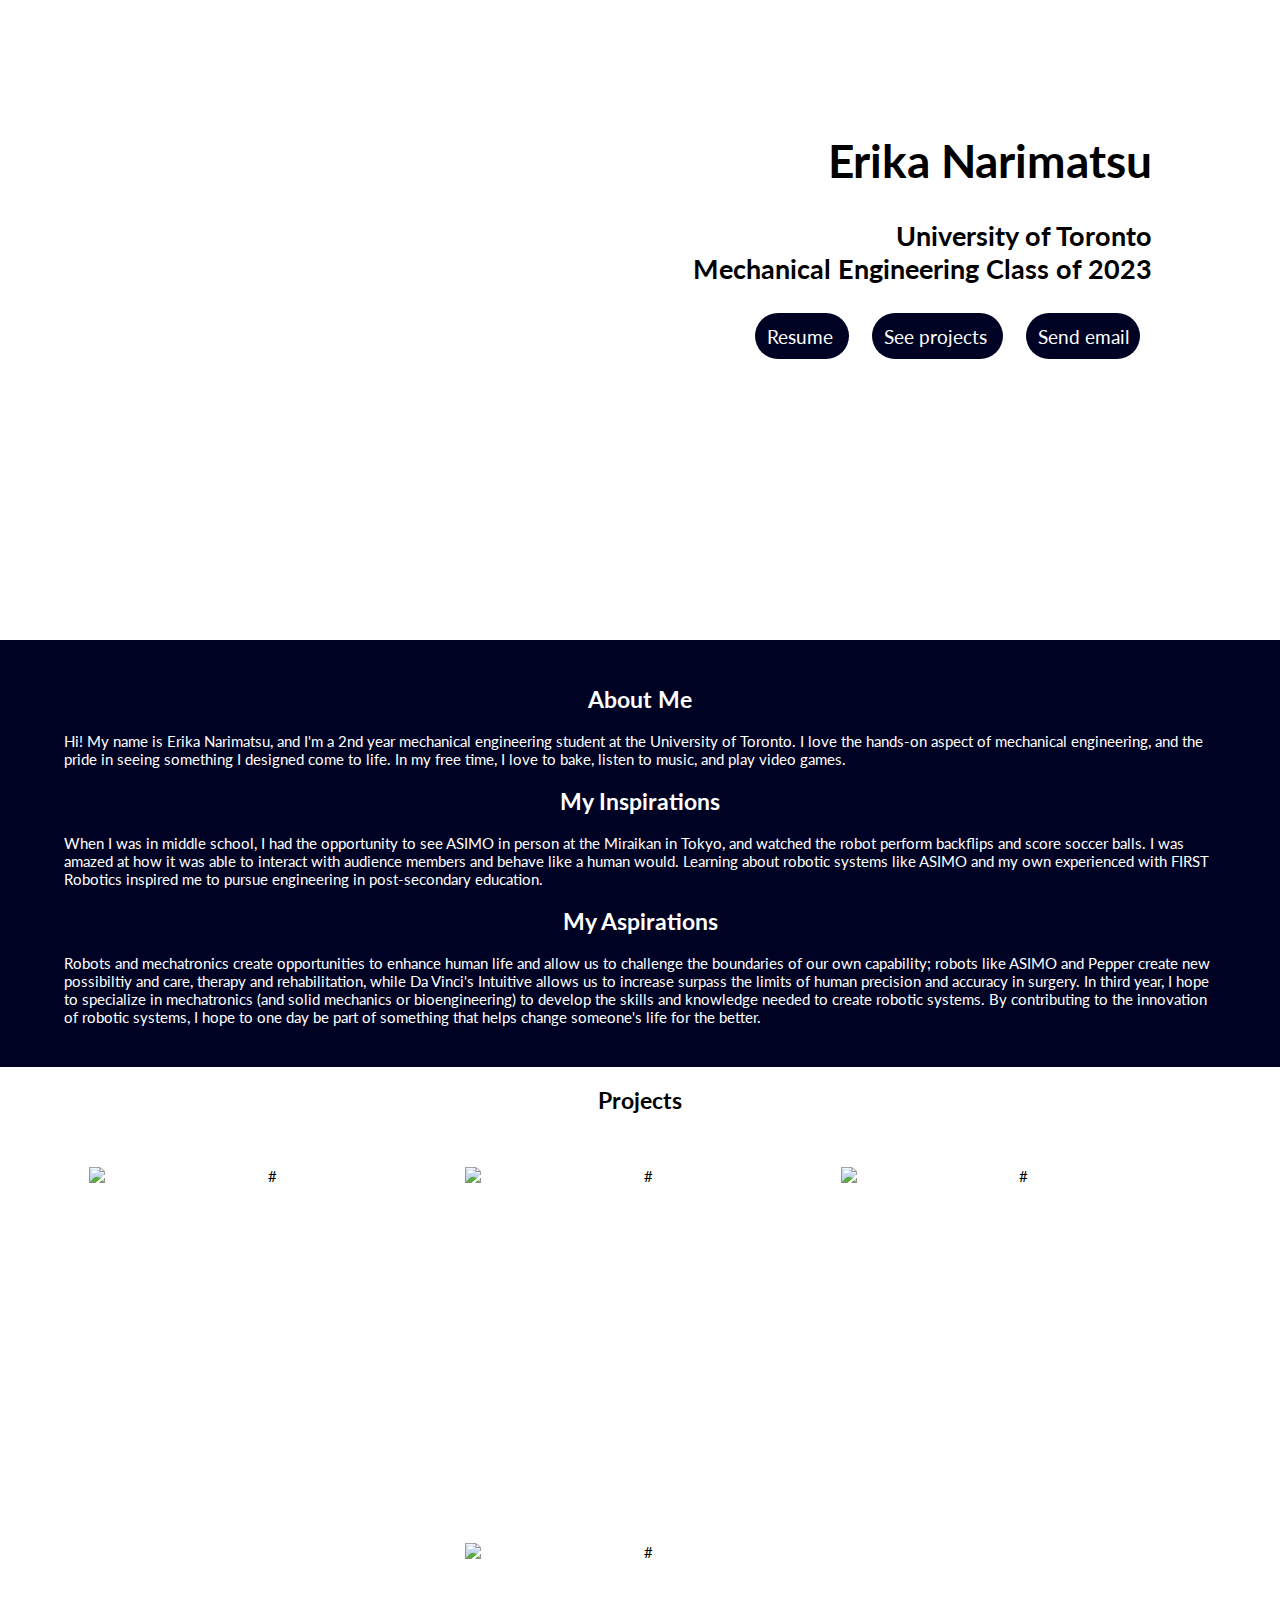
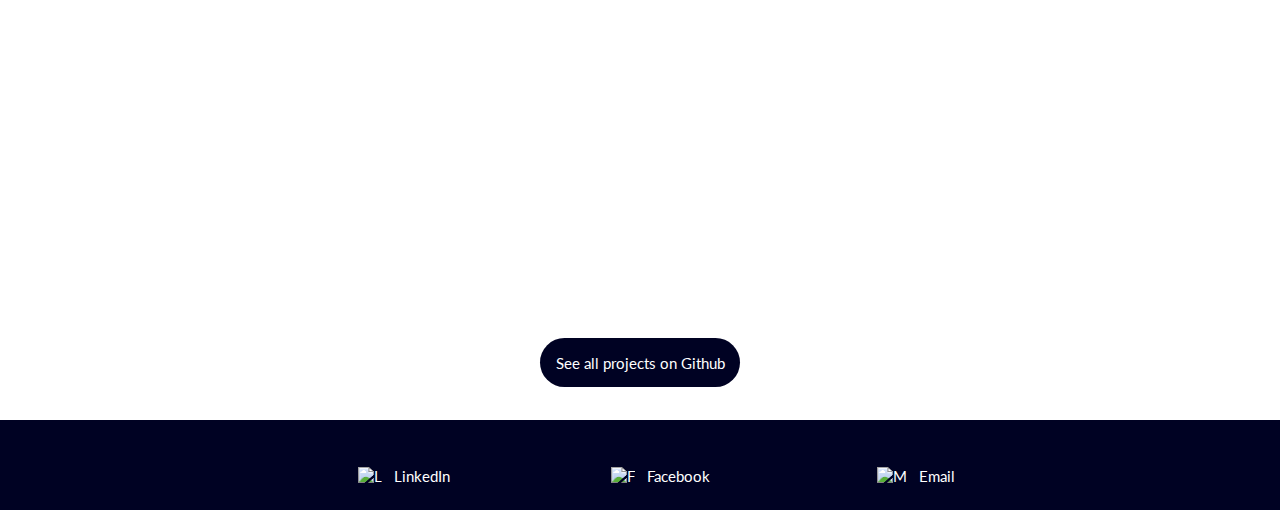
==== Website/index.html @ 5447cc7b "Update index.html" ====
<!DOCTYPE html>
<html>

	<head>
		<title>Erika Narimatsu</title>
	
		<link rel="stylesheet" type="text/css" href="243portfoliostyle.css"/>
		<link rel="stylesheet" type="text/css" href="projectstyle.css">
		<!--Link lato font-->
		<link href='https://fonts.googleapis.com/css?family=Lato' rel='stylesheet'/>
		<script src="lottie.js"></script>

	</head>

	<body>
		<div class="wrapper">
			<div class="intro">
				<h1>Erika Narimatsu<h1> 
				<h3>University of Toronto <br> Mechanical Engineering Class of 2023</h3>
			</div>
			<div class="buttons">
				<a href= "https://github.com/erika-n17/Portfolio/blob/main/ErikaNarimatsuResume.pdf" target="_blank" class = "button"> Resume </a>
				<a href= "https://github.com/erika-n17/Portfolio" target="_blank" class = "button"> See projects </a>
				<a href= "mailto: erika.narimatsu@mail.utoronto.ca" target="_blank" class = "button"> Send email </a>
			</div>
		</div>

		<div class="about">
			<h2>About Me</h2>
			<p>Hi! My name is Erika Narimatsu, and I'm a 2nd year mechanical engineering student at the University of Toronto. I love the hands-on aspect of mechanical engineering, and the pride in seeing something I designed come to life. In my free time, I love to bake, listen to music, and play video games.</p>
			<h2> My Inspirations </h2>
			<p> When I was in middle school, I had the opportunity to see ASIMO in person at the Miraikan in Tokyo, and watched the robot perform backflips and score soccer balls. I was amazed at how it was able to interact with audience members and behave like a human would. Learning about robotic systems like ASIMO and my own experienced with FIRST Robotics inspired me to pursue engineering in post-secondary education.  </p>
			<h2>My Aspirations</h2>
			<p> Robots and mechatronics create opportunities to enhance human life and allow us to challenge the boundaries of our own capability; robots like ASIMO and Pepper create new possibiltiy and care, therapy and rehabilitation, while Da Vinci's Intuitive allows us to increase surpass the limits of human precision and accuracy in surgery. In third year, I hope to specialize in mechatronics (and solid mechanics or bioengineering) to develop the skills and knowledge needed to create robotic systems. By contributing to the innovation of robotic systems, I hope to one day be part of something that helps change someone's life for the better.</p>
		</div>

	<!---
	This part deals with the projects. Links to project style .css
	--->
	<div class="projects">
		<h2>Projects</h2>
	  	<div class="wrapproj">
		    <a class="grid-item"> <!--target="_blank" rel="noopener"-->
		    	<img src="references/BatteryBay.png" alt="#" />
		    	<div class="overlay-bot">
		    		<h1>Battery Bay Design</h1>
		      		<h2>Robotics for Space Exploration</h2>
		        	<p>During first year, I created a battery and circuit panel mount for the Robotics for Space Exploration design team’s 2019-2020 Mars Rover. In this project, I learned how to effectively communicate with both the mechanical and electrical sub-teams to meet everyone's needs and design a system that was compact, robust, and simple.</p> 
		      </div>
		    </a>
		    <a class="grid-item"> <!--target="_blank" rel="noopener"-->
		      <img src="/references/Gearbox.png" alt="#" />
		      <div class="overlay-bot">
		      	<h1>Gearbox</h1>
		      	<h2>MIE243: Mechanical Engineering Design</h2>
		        <p>In MIE243, our 2nd year mechanical engineering design course, we designed, and then 3D printed, gearboxes in groups of 4 to apply the knowledge we had acquired in class; I was responsible for the design of the housings, as well as the assembly of the gearbox CAD. This gearbox has a 16:1 reduction, and has a colinear input and output. In this project, I learned how to apply the correct tolerances to a design, and optimize design for ease of manufacturing and assembly. </p>
		      </div>
		    </a>
		    <a class="grid-item"> <!--target="_blank" rel="noopener"-->
		      <img src="references/SponsorPanel.jpg" alt="#" />
		      <div class="overlay-bot">
		      	<h1>LED Sponsor Board</h1>
		      	<h2>FRC Team 6135: Arctos</h2>
		        <p>In grade 12, I designed a LED sponsor board for use in our robotics team’s displays at competitions. The LED light base was purchased, and the panel’s design was done on Illustrator; it includes all of our team’s high level sponsors, and utilizes the bear motif to be consistent with the branding expectations. The acrylic panel was laser etched and cut by a local sponsor.</p> 
		      </div>
		    </a>
		    <a class="grid-item"> <!--target="_blank" rel="noopener"-->
		      <img src="references/Website.png" alt="#" />
		      <div class="overlay-bot">
		      	<h1>Website</h1>
		      	<h2>Personal project</h2>
		        <p>The website displaying the portfolio is custom coded, using HTML and CSS. This allowed me to develop understanding and competency in graphic design, web design and programming.</p>
		      </div>
		    </a>
		</div>
		<a href= "https://github.com/erika-n17/Portfolio" target="_blank" class = "gitbutton"> See all projects on Github</a>
		</div>

		<footer>
			<ul>
				<li>
					<a href ="https://www.linkedin.com/in/erika-n-255967138/"> 
						<img src="/Users/Masa/Desktop/SECOND YEAR/243 portfolio site/references/linkedin_icon.jpg" target="_blank" alt= "L" width="20" height ="20">
						&nbsp LinkedIn
					</a> 
				</li>
				<li>
					<a href ="https://www.facebook.com/airwreckanarimatsoooooo">
						<img src="/Users/Masa/Desktop/SECOND YEAR/243 portfolio site/references/facebook_icon.png" target="_blank" alt="F" width="20" height ="20">
						&nbsp Facebook
					</a>
				</li>
				<li>
					<a href ="mailto: erika.narimatsu@mail.utoronto.ca"> 
						<img src="/Users/Masa/Desktop/SECOND YEAR/243 portfolio site/references/email_icon.jpg" target="_blank" alt="M" width="20" height ="20">
						&nbsp Email
					</a>
				</li>
			</ul>
	</footer>
	</body>
	
	
</html>
---- Website/243portfoliostyle.css ----
body{
  margin: 0;
  width:100%;
  font-family: "Lato", Times, sans-serif;
  display: flex;
  flex-direction:column;
  align-items: center;
}

.wrapper{
	background: url(references/background.png);
	background-repeat: no-repeat;
	background-size: 100% auto;
	vertical-align: baseline;
	width: 100%;
	position:relative;
	height:calc(75000vw/1500);
}

.intro{
	padding-top: 8%;
	padding-right: 10%;
	text-align: right;
	grid-template-columns: 2;
	font-size: calc(1.8vw);
}

.buttons {
	padding-top: 1%;
	padding-right: 10%;
	text-align: right;
	grid-template-columns: 2;
}

.button{
	padding: 1%;
	background-color: #000223;
	color:white;
	margin: 1%;
	text-decoration: none;
	font-size: calc(1.5vw);
	border-radius:25px;
}

.about{
	background-color: #000223;
	color: #FFFFFF;
	padding: 2% 5%;
	font-size:calc(1.2vw);
	position:relative;
}

.about h2{
	text-align: center;
}

.projects {
	text-align: center;
	font-size: 15px;
	padding-bottom: 20px;
	position:relative;
	display: flex;
	flex-direction:column;
	align-items: center;
	width: 100%;
	flex-grow:1;
}

.projects h2{
	padding:10px;
	margin:10px;
}

.gitbutton{
	padding: 1.2%;
	background-color: #000223;
	color:white;
	margin: 1%;
	text-decoration: none;
	font-size: 15px;
	border-radius:25px;
}

footer ul{
  width: 100%;
  height:40px;
  flex-shrink:1;
  display: flex;
  flex-direction:row;
  flex-wrap:nowrap;
  justify-content: center;
}

footer ul li{
  display: inline-block;
  list-style-type: none;
  padding: 10px 5% 4px 5%;
  height: 40px;
  width:calc(10vw);
}

footer ul li a{
  color: white;
  padding: 10px 1% 0px 1%;
  font-size: 15px;
  text-decoration: none;
}

footer{
	margin-top: auto;
	margin-bottom:auto;
	height:50px;
	width: 100%;
	background-color: #000223;
	color: #FFFFFF;
	text-align: center;
	padding: 20px;
	display: flex;
  	flex-direction:column;
  	align-items: center;
	
}
---- Website/projectstyle.css ----
.wrapproj {
  display: flex;
  height: 75%;
  width:100%;
  justify-content: center;
  align-items: center;
  margin: 20px 20px;
  flex-direction: row;
  flex-wrap: wrap;
}

.grid-item {
  overflow: hidden;
  position: relative;
  margin: 1% 1%;
  width:350px;
  height:350px;
}

.grid-item > a {
  position: relative;
  display: block;
  width: 100%;
  height: 100%;
} 

.grid-item img {
  width: 100%;
  display: block;
}
.grid-item h1{
  padding: 30px 0px 0px 0px;
  margin: 0;
  font-size: calc(1.5vw);
}

.grid-item h2 {
  padding: 10px 0px 0px 0px;
  margin: 0;
  font-size: calc(1.2vw);
}

.grid-item p {
  padding: 10% 0;
  margin: 5%;
  font-size:calc(1.5vw);
}

.overlay-bot {
  position: absolute;
  background-color: #000;
  text-align: center;
  width: 100%;
  overflow: hidden;
  height: 100%;
  color: #fff;
  opacity: 0.9;
  bottom: -100%;
  transition: top 0.4s ease-out, bottom 0.4s ease-out;
} 

.grid-item h1,
.grid-item h2,
.grid-item h3
.grid-item p {
  transition: padding 0.4s ease-out 0.4s;
  font-weight: 300;
}

.grid-item:hover .overlay-bot {
  bottom: 0px;
  transition-delay: 0.2s;
}

.grid-item:hover h1{
  padding: 30px 0px 0px 0px;
  margin: 0;
  font-size: 25px;
}

.grid-item:hover h2 {
  padding: 5px 0px 0px 0px;
  margin: 0;
  font-size: 20px;
}

.grid-item:hover p {
  padding: 10px 0;
  margin: 3%;
  font-size: 15px;
}
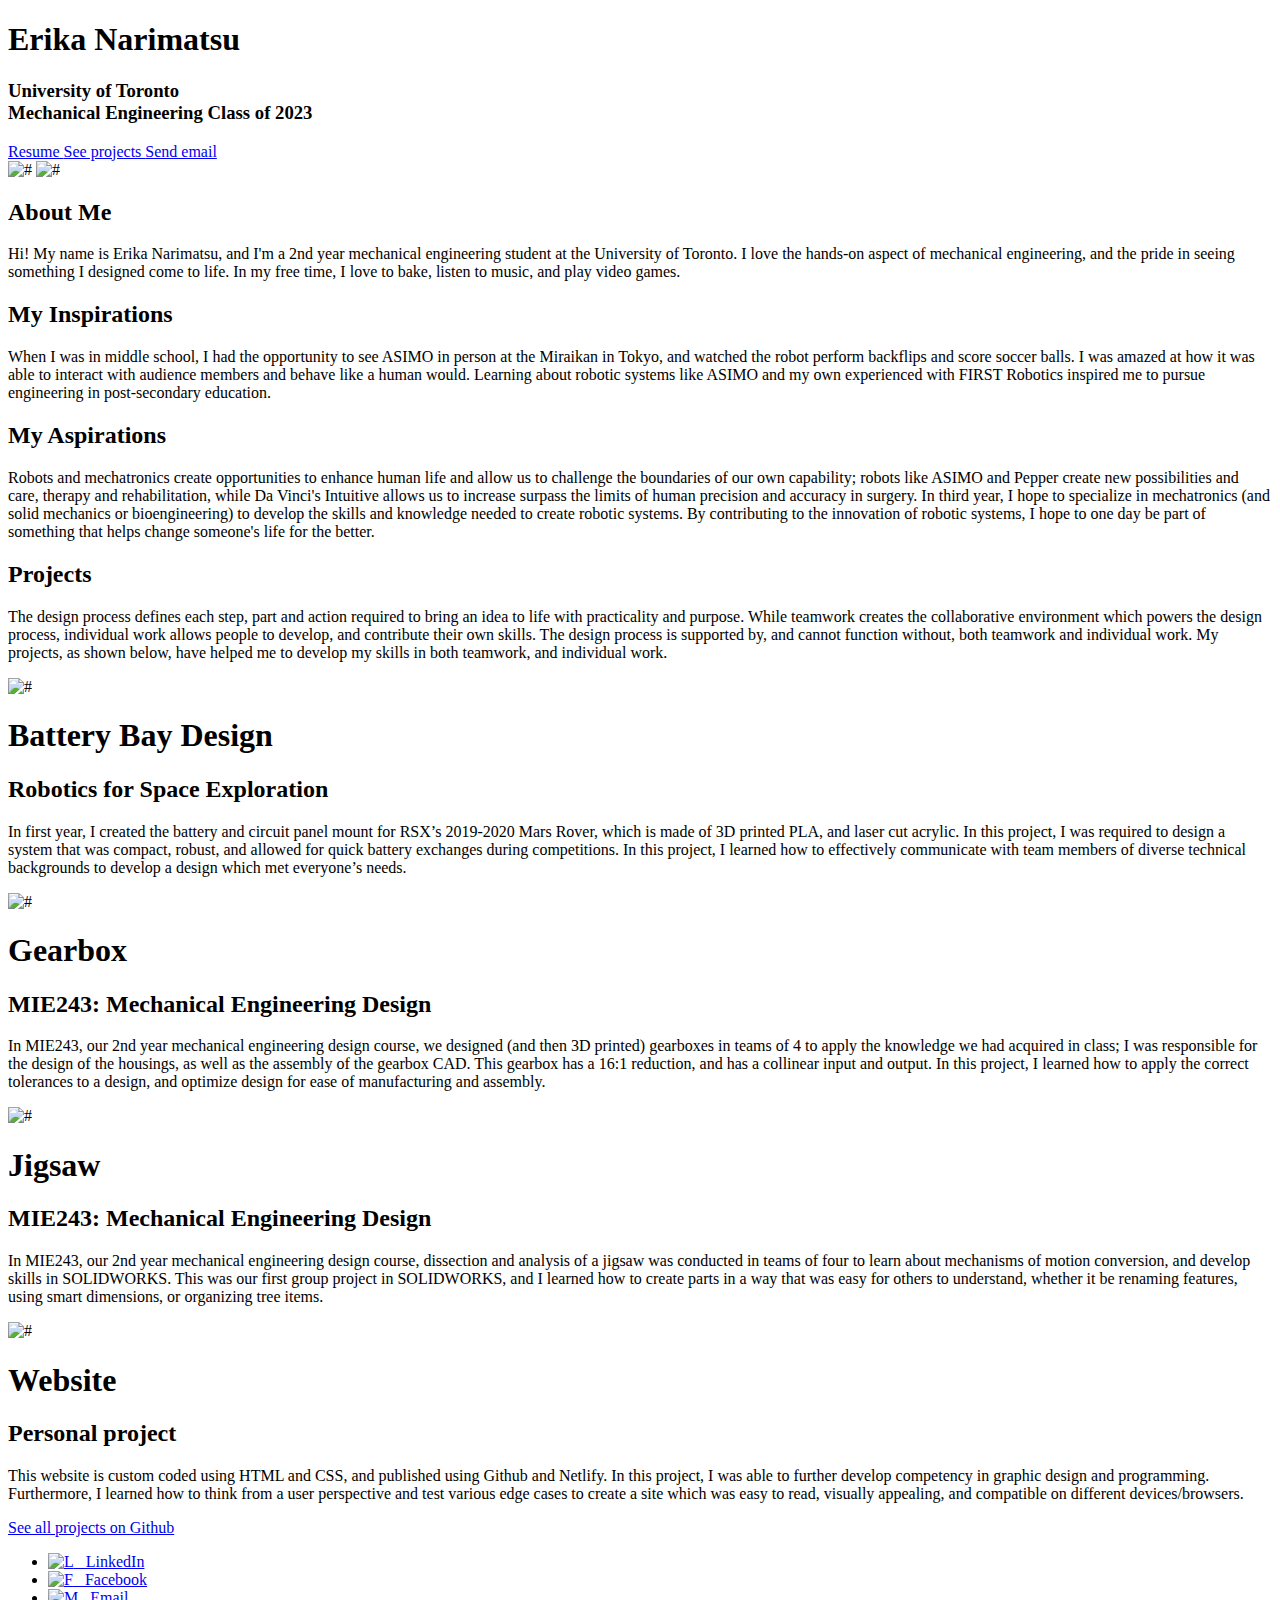
==== commit b5fa1f5f: "Add files via upload" ====
--- a/Website/index.html
+++ b/Website/index.html
@@ -4,8 +4,8 @@
 	<head>
 		<title>Erika Narimatsu</title>
 	
-		<link rel="stylesheet" type="text/css" href="243portfoliostyle.css"/>
-		<link rel="stylesheet" type="text/css" href="projectstyle.css">
+		<link rel="stylesheet" type="text/css" href="/Users/Masa/Desktop/SECOND YEAR/243 portfolio site/243portfoliostyle.css"/>
+		<link rel="stylesheet" type="text/css" href="/Users/Masa/Desktop/SECOND YEAR/243 portfolio site/projectstyle.css">
 		<!--Link lato font-->
 		<link href='https://fonts.googleapis.com/css?family=Lato' rel='stylesheet'/>
 		<script src="lottie.js"></script>
@@ -23,6 +23,8 @@
 				<a href= "https://github.com/erika-n17/Portfolio" target="_blank" class = "button"> See projects </a>
 				<a href= "mailto: erika.narimatsu@mail.utoronto.ca" target="_blank" class = "button"> Send email </a>
 			</div>
+			<img src="/Users/Masa/Desktop/SECOND YEAR/243 portfolio site/corner.png" alt="#" id = "corner"/>
+			<img src="/Users/Masa/Desktop/SECOND YEAR/243 portfolio site/me.png" alt="#" id = "me"/>
 		</div>
 
 		<div class="about">
@@ -31,7 +33,7 @@
 			<h2> My Inspirations </h2>
 			<p> When I was in middle school, I had the opportunity to see ASIMO in person at the Miraikan in Tokyo, and watched the robot perform backflips and score soccer balls. I was amazed at how it was able to interact with audience members and behave like a human would. Learning about robotic systems like ASIMO and my own experienced with FIRST Robotics inspired me to pursue engineering in post-secondary education.  </p>
 			<h2>My Aspirations</h2>
-			<p> Robots and mechatronics create opportunities to enhance human life and allow us to challenge the boundaries of our own capability; robots like ASIMO and Pepper create new possibiltiy and care, therapy and rehabilitation, while Da Vinci's Intuitive allows us to increase surpass the limits of human precision and accuracy in surgery. In third year, I hope to specialize in mechatronics (and solid mechanics or bioengineering) to develop the skills and knowledge needed to create robotic systems. By contributing to the innovation of robotic systems, I hope to one day be part of something that helps change someone's life for the better.</p>
+			<p> Robots and mechatronics create opportunities to enhance human life and allow us to challenge the boundaries of our own capability; robots like ASIMO and Pepper create new possibilities and care, therapy and rehabilitation, while Da Vinci's Intuitive allows us to increase surpass the limits of human precision and accuracy in surgery. In third year, I hope to specialize in mechatronics (and solid mechanics or bioengineering) to develop the skills and knowledge needed to create robotic systems. By contributing to the innovation of robotic systems, I hope to one day be part of something that helps change someone's life for the better.</p>
 		</div>
 
 	<!---
@@ -39,37 +41,38 @@
 	--->
 	<div class="projects">
 		<h2>Projects</h2>
+		<p>The design process defines each step, part and action required to bring an idea to life with practicality and purpose. While teamwork creates the collaborative environment which powers the design process, individual work allows people to develop, and contribute their own skills. The design process is supported by, and cannot function without, both teamwork and individual work. My projects, as shown below, have helped me to develop my skills in both teamwork, and individual work. </p>
 	  	<div class="wrapproj">
 		    <a class="grid-item"> <!--target="_blank" rel="noopener"-->
-		    	<img src="references/BatteryBay.png" alt="#" />
+		    	<img src="/Users/Masa/Desktop/SECOND YEAR/243 portfolio site/references/BatteryBay.png" alt="#" />
 		    	<div class="overlay-bot">
 		    		<h1>Battery Bay Design</h1>
 		      		<h2>Robotics for Space Exploration</h2>
-		        	<p>During first year, I created a battery and circuit panel mount for the Robotics for Space Exploration design team’s 2019-2020 Mars Rover. In this project, I learned how to effectively communicate with both the mechanical and electrical sub-teams to meet everyone's needs and design a system that was compact, robust, and simple.</p> 
+		        	<p>In first year, I created the battery and circuit panel mount for RSX’s 2019-2020 Mars Rover, which is made of 3D printed PLA, and laser cut acrylic. In this project, I was required to design a system that was compact, robust, and allowed for quick battery exchanges during competitions. In this project, I learned how to effectively communicate with team members of diverse technical backgrounds to develop a design which met everyone’s needs.</p> 
 		      </div>
 		    </a>
 		    <a class="grid-item"> <!--target="_blank" rel="noopener"-->
-		      <img src="/references/Gearbox.png" alt="#" />
+		      <img src="/Users/Masa/Desktop/SECOND YEAR/243 portfolio site/references/Gearbox.png" alt="#" />
 		      <div class="overlay-bot">
 		      	<h1>Gearbox</h1>
 		      	<h2>MIE243: Mechanical Engineering Design</h2>
-		        <p>In MIE243, our 2nd year mechanical engineering design course, we designed, and then 3D printed, gearboxes in groups of 4 to apply the knowledge we had acquired in class; I was responsible for the design of the housings, as well as the assembly of the gearbox CAD. This gearbox has a 16:1 reduction, and has a colinear input and output. In this project, I learned how to apply the correct tolerances to a design, and optimize design for ease of manufacturing and assembly. </p>
+		        <p>In MIE243, our 2nd year mechanical engineering design course, we designed (and then 3D printed) gearboxes in teams of 4 to apply the knowledge we had acquired in class; I was responsible for the design of the housings, as well as the assembly of the gearbox CAD. This gearbox has a 16:1 reduction, and has a collinear input and output. In this project, I learned how to apply the correct tolerances to a design, and optimize design for ease of manufacturing and assembly. </p>
 		      </div>
 		    </a>
 		    <a class="grid-item"> <!--target="_blank" rel="noopener"-->
-		      <img src="references/SponsorPanel.jpg" alt="#" />
+		      <img src="/Users/Masa/Desktop/SECOND YEAR/243 portfolio site/References/jigsaw.png" alt="#" />
 		      <div class="overlay-bot">
-		      	<h1>LED Sponsor Board</h1>
-		      	<h2>FRC Team 6135: Arctos</h2>
-		        <p>In grade 12, I designed a LED sponsor board for use in our robotics team’s displays at competitions. The LED light base was purchased, and the panel’s design was done on Illustrator; it includes all of our team’s high level sponsors, and utilizes the bear motif to be consistent with the branding expectations. The acrylic panel was laser etched and cut by a local sponsor.</p> 
+		      	<h1>Jigsaw</h1>
+		      	<h2>MIE243: Mechanical Engineering Design</h2>
+		        <p>In MIE243, our 2nd year mechanical engineering design course, dissection and analysis of a jigsaw was conducted in teams of four to learn about mechanisms of motion conversion, and develop skills in SOLIDWORKS. This was our first group project in SOLIDWORKS, and I learned how to create parts in a way that was easy for others to understand, whether it be renaming features, using smart dimensions, or organizing tree items.</p> 
 		      </div>
 		    </a>
 		    <a class="grid-item"> <!--target="_blank" rel="noopener"-->
-		      <img src="references/Website.png" alt="#" />
+		      <img src="/Users/Masa/Desktop/SECOND YEAR/243 portfolio site/references/Website.png" alt="#" />
 		      <div class="overlay-bot">
 		      	<h1>Website</h1>
 		      	<h2>Personal project</h2>
-		        <p>The website displaying the portfolio is custom coded, using HTML and CSS. This allowed me to develop understanding and competency in graphic design, web design and programming.</p>
+		        <p>This website is custom coded using HTML and CSS, and published using Github and Netlify. In this project, I was able to further develop competency in graphic design and programming. Furthermore,  I learned how to think from a user perspective and test various edge cases to create a site which was easy to read, visually appealing, and compatible on different devices/browsers.</p>
 		      </div>
 		    </a>
 		</div>
@@ -92,7 +95,7 @@
 				</li>
 				<li>
 					<a href ="mailto: erika.narimatsu@mail.utoronto.ca"> 
-						<img src="/Users/Masa/Desktop/SECOND YEAR/243 portfolio site/references/email_icon.jpg" target="_blank" alt="M" width="20" height ="20">
+						<img src="/Users/Masa/Desktop/SECOND YEAR/243 portfolio site/References/email_icon.jpg" target="_blank" alt="M" width="20" height ="20">
 						&nbsp Email
 					</a>
 				</li>
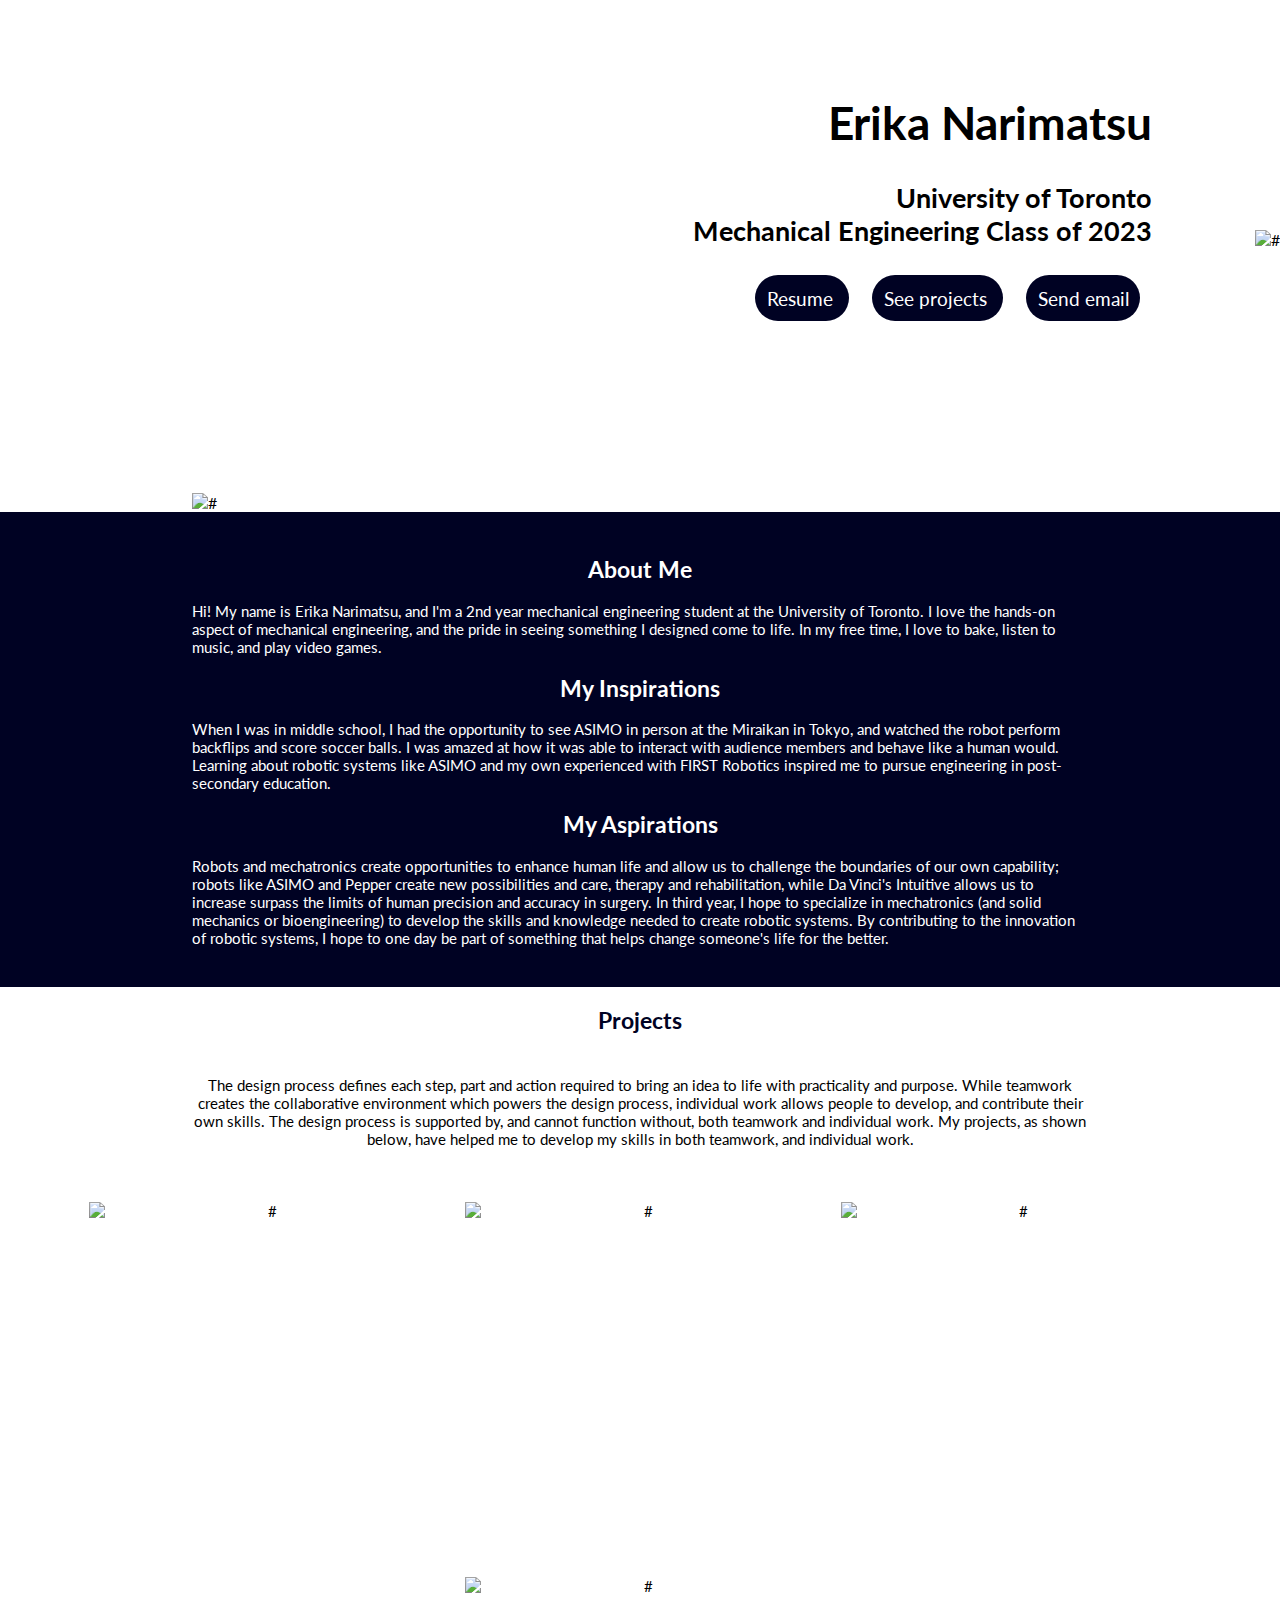
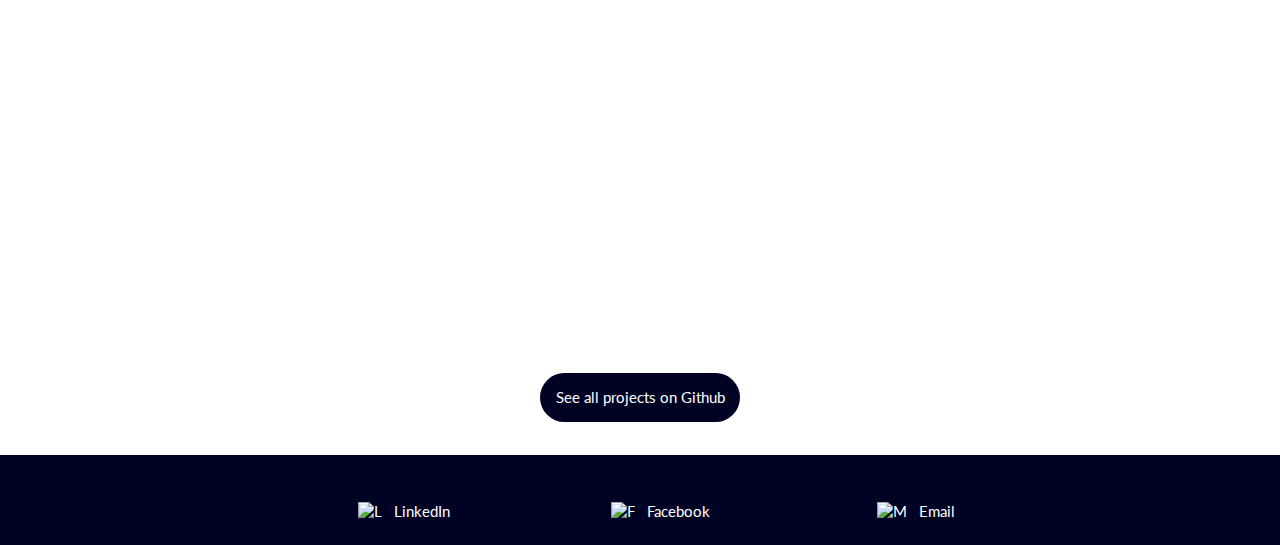
==== commit 4b626671: "Update index.html" ====
--- a/Website/index.html
+++ b/Website/index.html
@@ -4,8 +4,8 @@
 	<head>
 		<title>Erika Narimatsu</title>
 	
-		<link rel="stylesheet" type="text/css" href="/Users/Masa/Desktop/SECOND YEAR/243 portfolio site/243portfoliostyle.css"/>
-		<link rel="stylesheet" type="text/css" href="/Users/Masa/Desktop/SECOND YEAR/243 portfolio site/projectstyle.css">
+		<link rel="stylesheet" type="text/css" href="243portfoliostyle.css"/>
+		<link rel="stylesheet" type="text/css" href="projectstyle.css">
 		<!--Link lato font-->
 		<link href='https://fonts.googleapis.com/css?family=Lato' rel='stylesheet'/>
 		<script src="lottie.js"></script>
@@ -23,8 +23,8 @@
 				<a href= "https://github.com/erika-n17/Portfolio" target="_blank" class = "button"> See projects </a>
 				<a href= "mailto: erika.narimatsu@mail.utoronto.ca" target="_blank" class = "button"> Send email </a>
 			</div>
-			<img src="/Users/Masa/Desktop/SECOND YEAR/243 portfolio site/corner.png" alt="#" id = "corner"/>
-			<img src="/Users/Masa/Desktop/SECOND YEAR/243 portfolio site/me.png" alt="#" id = "me"/>
+			<img src="references/corner.png" alt="#" id = "corner"/>
+			<img src="references/me.png" alt="#" id = "me"/>
 		</div>
 
 		<div class="about">
@@ -44,7 +44,7 @@
 		<p>The design process defines each step, part and action required to bring an idea to life with practicality and purpose. While teamwork creates the collaborative environment which powers the design process, individual work allows people to develop, and contribute their own skills. The design process is supported by, and cannot function without, both teamwork and individual work. My projects, as shown below, have helped me to develop my skills in both teamwork, and individual work. </p>
 	  	<div class="wrapproj">
 		    <a class="grid-item"> <!--target="_blank" rel="noopener"-->
-		    	<img src="/Users/Masa/Desktop/SECOND YEAR/243 portfolio site/references/BatteryBay.png" alt="#" />
+		    	<img src="references/BatteryBay.png" alt="#" />
 		    	<div class="overlay-bot">
 		    		<h1>Battery Bay Design</h1>
 		      		<h2>Robotics for Space Exploration</h2>
@@ -52,7 +52,7 @@
 		      </div>
 		    </a>
 		    <a class="grid-item"> <!--target="_blank" rel="noopener"-->
-		      <img src="/Users/Masa/Desktop/SECOND YEAR/243 portfolio site/references/Gearbox.png" alt="#" />
+		      <img src="references/Gearbox.png" alt="#" />
 		      <div class="overlay-bot">
 		      	<h1>Gearbox</h1>
 		      	<h2>MIE243: Mechanical Engineering Design</h2>
@@ -60,7 +60,7 @@
 		      </div>
 		    </a>
 		    <a class="grid-item"> <!--target="_blank" rel="noopener"-->
-		      <img src="/Users/Masa/Desktop/SECOND YEAR/243 portfolio site/References/jigsaw.png" alt="#" />
+		      <img src="References/jigsaw.png" alt="#" />
 		      <div class="overlay-bot">
 		      	<h1>Jigsaw</h1>
 		      	<h2>MIE243: Mechanical Engineering Design</h2>
@@ -68,7 +68,7 @@
 		      </div>
 		    </a>
 		    <a class="grid-item"> <!--target="_blank" rel="noopener"-->
-		      <img src="/Users/Masa/Desktop/SECOND YEAR/243 portfolio site/references/Website.png" alt="#" />
+		      <img src="references/Website.png" alt="#" />
 		      <div class="overlay-bot">
 		      	<h1>Website</h1>
 		      	<h2>Personal project</h2>
@@ -83,19 +83,19 @@
 			<ul>
 				<li>
 					<a href ="https://www.linkedin.com/in/erika-n-255967138/"> 
-						<img src="/Users/Masa/Desktop/SECOND YEAR/243 portfolio site/references/linkedin_icon.jpg" target="_blank" alt= "L" width="20" height ="20">
+						<img src="references/linkedin_icon.jpg" target="_blank" alt= "L" width="20" height ="20">
 						&nbsp LinkedIn
 					</a> 
 				</li>
 				<li>
 					<a href ="https://www.facebook.com/airwreckanarimatsoooooo">
-						<img src="/Users/Masa/Desktop/SECOND YEAR/243 portfolio site/references/facebook_icon.png" target="_blank" alt="F" width="20" height ="20">
+						<img src="references/facebook_icon.png" target="_blank" alt="F" width="20" height ="20">
 						&nbsp Facebook
 					</a>
 				</li>
 				<li>
 					<a href ="mailto: erika.narimatsu@mail.utoronto.ca"> 
-						<img src="/Users/Masa/Desktop/SECOND YEAR/243 portfolio site/References/email_icon.jpg" target="_blank" alt="M" width="20" height ="20">
+						<img src="references/email_icon.jpg" target="_blank" alt="M" width="20" height ="20">
 						&nbsp Email
 					</a>
 				</li>
--- a/Website/243portfoliostyle.css
+++ b/Website/243portfoliostyle.css
@@ -0,0 +1,167 @@
+  
+/*
+  font-color:
+  font-size: 
+  font-family: 
+  text-transform:
+  font-size: 
+  font-weight: 
+  line-height: 
+  font-family: 
+  word-spacing: 
+  letter-spacing: 
+
+  background-color: #466995;
+  border-bottom: 1px solid #466995;
+  position: fixed;
+  width: 100%;
+  z-index: 10;
+*/
+
+
+
+body{
+  margin: 0px 0px;
+  width:100%;
+  font-family: "Lato", Times, sans-serif;
+  display: flex;
+  flex-direction:column;
+  align-items: center;
+}
+
+.wrapper{
+	background: url(bubbles.png);
+	background-position: center bottom;
+	background-repeat: no-repeat;
+	vertical-align: baseline;
+	width: 100%;
+	position:relative;
+	height:calc(40vw);
+}
+
+.wrapper #corner{
+	height: 55%;
+	width:auto;
+	position: absolute;
+	right: 0;
+	bottom: 0;
+}
+.wrapper #me{
+	height: auto;
+	width: calc(30vw);
+	position: absolute;
+	bottom: 0;
+	left: 15%;
+}
+
+.intro{
+	padding-top: 5%;
+	padding-right: 10%;
+	text-align: right;
+	grid-template-columns: 2;
+	font-size: calc(1.8vw);
+}
+
+.buttons {
+	padding-top: 1%;
+	padding-right: 10%;
+	text-align: right;
+	grid-template-columns: 2;
+}
+
+.button{
+	padding: 1%;
+	background-color: #000223;
+	color:white;
+	margin: 1%;
+	text-decoration: none;
+	font-size: calc(1.5vw);
+	border-radius:25px;
+}
+
+.about{
+	background-color: #000223;
+	color: #FFFFFF;
+	padding: 2% 15%;
+	font-size:15px;
+	position:relative;
+}
+
+.about h2{
+	text-align: center;
+}
+
+.projects {
+	text-align: center;
+	font-size: 15px;
+	padding-bottom: 20px;
+	position:relative;
+	display: flex;
+	flex-direction:column;
+	align-items: center;
+	width: 100%;
+	flex-grow:1;
+}
+
+.projects h2{
+	padding:10px;
+	margin:10px;
+	color:#000223;
+}
+
+.projects p{
+	padding: 0.5% 15%;
+	font-size:15px;
+	position:relative
+	color: #000223;
+}
+
+.gitbutton{
+	padding: 1.2%;
+	background-color: #000223;
+	color:white;
+	margin: 1%;
+	text-decoration: none;
+	font-size: 15px;
+	border-radius:25px;
+}
+
+footer ul{
+  width: 100%;
+  height:40px;
+  flex-shrink:1;
+  display: flex;
+  flex-direction:row;
+  flex-wrap:nowrap;
+  justify-content: center;
+}
+
+footer ul li{
+  display: inline-block;
+  list-style-type: none;
+  padding: 10px 5% 4px 5%;
+  height: 40px;
+  width:calc(10vw);
+}
+
+footer ul li a{
+  color: white;
+  padding: 10px 1% 0px 1%;
+  font-size: 15px;
+  text-decoration: none;
+}
+
+footer{
+	margin-top: auto;
+	margin-bottom:auto;
+	height:50px;
+	width: 100%;
+	background-color: #000223;
+	color: #FFFFFF;
+	text-align: center;
+	padding: 20px;
+	display: flex;
+  	flex-direction:column;
+  	align-items: center;
+	
+}
--- a/Website/projectstyle.css
+++ b/Website/projectstyle.css
@@ -0,0 +1,92 @@
+.wrapproj {
+  display: flex;
+  height: 75%;
+  width:100%;
+  justify-content: center;
+  align-items: center;
+  margin: 20px 20px;
+  flex-direction: row;
+  flex-wrap: wrap;
+}
+
+.grid-item {
+  overflow: hidden;
+  position: relative;
+  margin: 1% 1%;
+  width:350px;
+  height:350px;
+}
+
+.grid-item > a {
+  position: relative;
+  display: block;
+  width: 100%;
+  height: 100%;
+} 
+
+.grid-item img {
+  width: 100%;
+  display: block;
+}
+.grid-item h1{
+  padding: 30px 0px 0px 0px;
+  margin: 0;
+  font-size: 25px;
+}
+
+.grid-item h2 {
+  padding: 10px 0px 0px 0px;
+  margin: 0;
+  font-size: 20px;
+}
+
+.grid-item p {
+  padding: 8% 0;
+  margin: 3%;
+  font-size:15px;
+}
+
+.overlay-bot {
+  position: absolute;
+  background-color: #000223;
+  text-align: center;
+  width: 100%;
+  overflow: hidden;
+  height: 100%;
+  color: #fff;
+  opacity: 0.9;
+  bottom: -100%;
+  transition: top 0.4s ease-out, bottom 0.4s ease-out;
+} 
+
+.grid-item h1,
+.grid-item h2,
+.grid-item h3
+.grid-item p {
+  transition: padding 0.4s ease-out 0.4s;
+  font-weight: 300;
+  color: #fff;
+}
+
+.grid-item:hover .overlay-bot {
+  bottom: 0px;
+  transition-delay: 0.2s;
+}
+
+.grid-item:hover h1{
+  padding: 30px 0px 0px 0px;
+  margin: 0;
+  font-size: 25px;
+}
+
+.grid-item:hover h2 {
+  padding: 5px 0px 0px 0px;
+  margin: 0;
+  font-size: 15px;
+}
+
+.grid-item:hover p {
+  padding: 10px 0;
+  margin: 3%;
+  font-size: 15px;
+}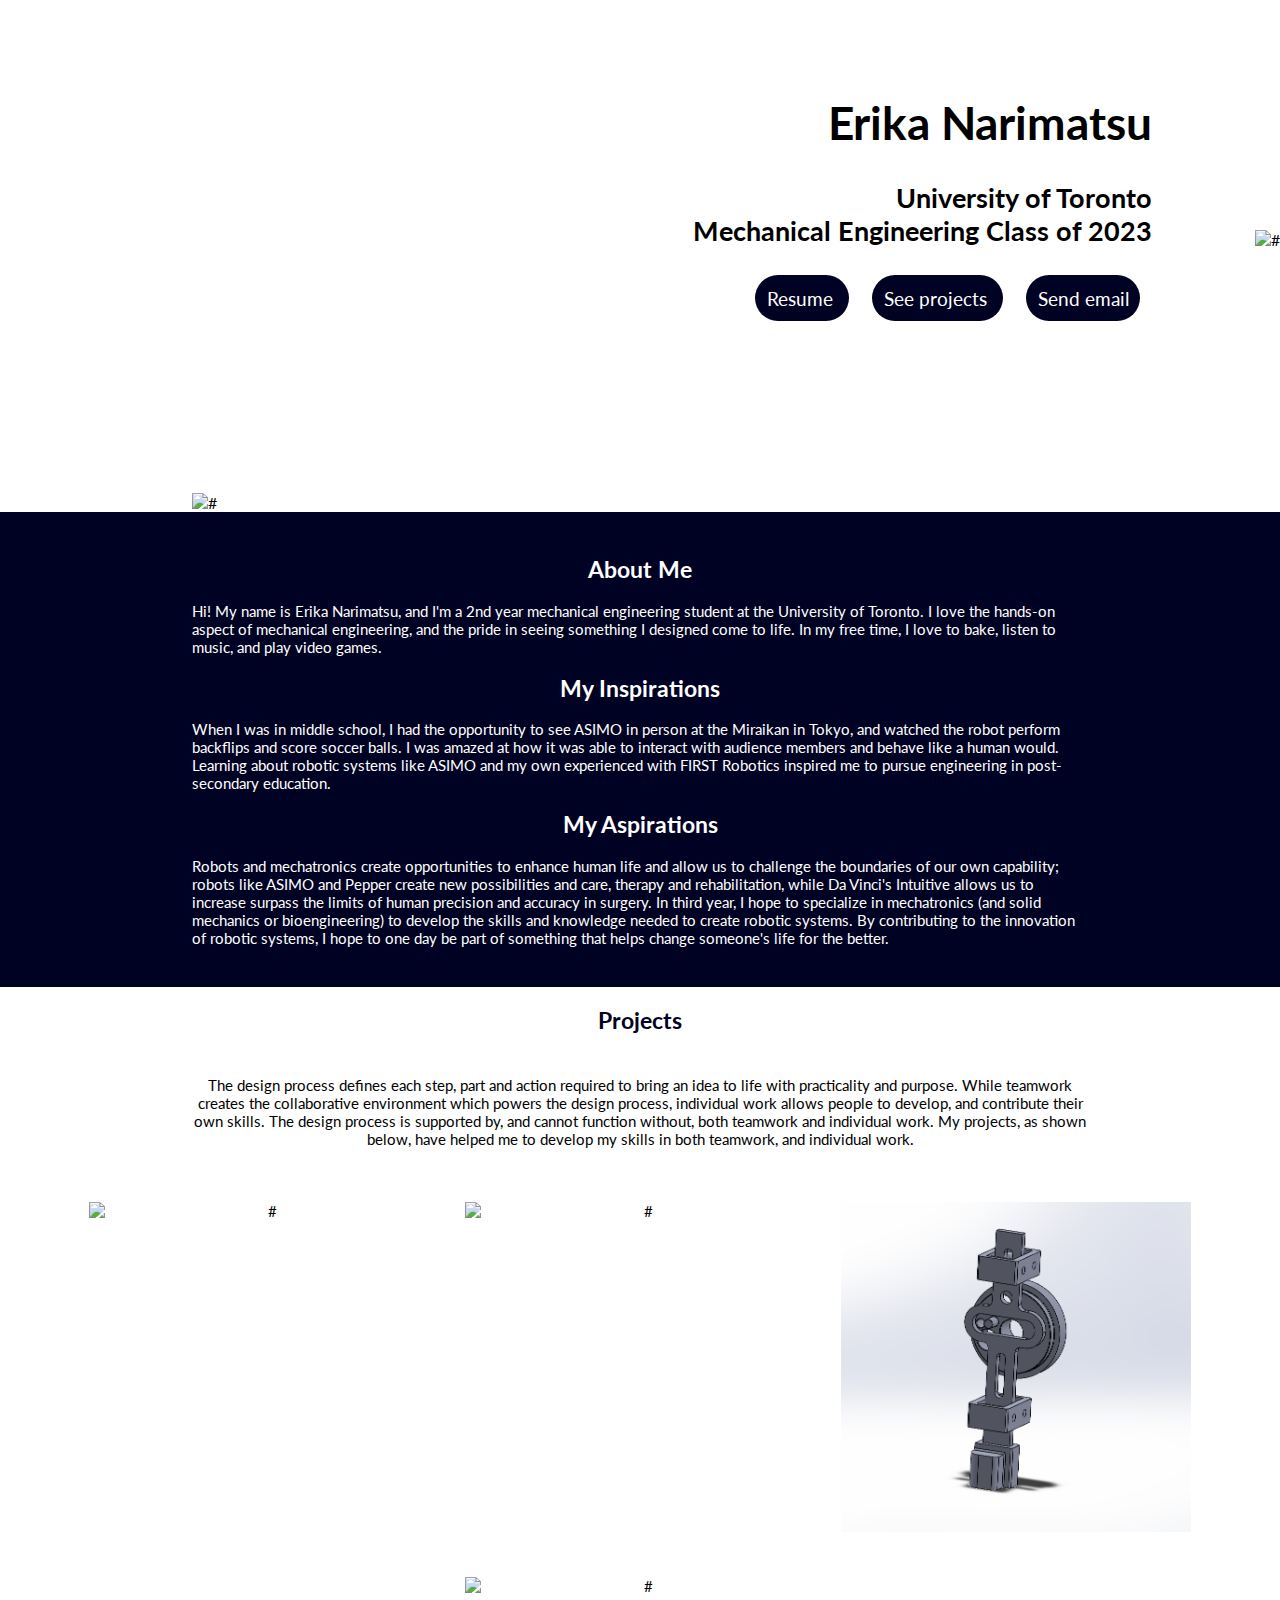
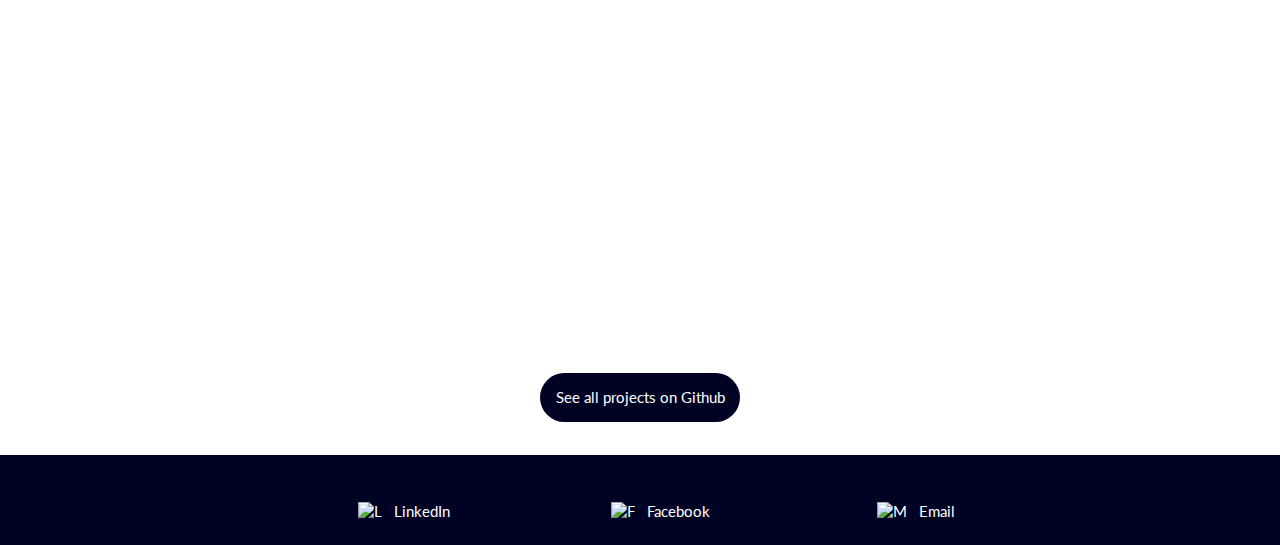
==== commit b3c08528: "Update index.html" ====
--- a/Website/index.html
+++ b/Website/index.html
@@ -64,7 +64,7 @@
 		      <div class="overlay-bot">
 		      	<h1>Jigsaw</h1>
 		      	<h2>MIE243: Mechanical Engineering Design</h2>
-		        <p>In MIE243, our 2nd year mechanical engineering design course, dissection and analysis of a jigsaw was conducted in teams of four to learn about mechanisms of motion conversion, and develop skills in SOLIDWORKS. This was our first group project in SOLIDWORKS, and I learned how to create parts in a way that was easy for others to understand, whether it be renaming features, using smart dimensions, or organizing tree items.</p> 
+		        <p>In MIE243, our 2nd year mechanical engineering design course, dissection and analysis of a jigsaw was conducted in teams of four to learn about mechanisms of motion conversion, and develop skills in SOLIDWORKS; I was responsible for the CAD of the blade holder, as well as assembly of the jigsaw CAD. This was our first group project in SOLIDWORKS, and I learned how to create parts in a way that was easy for others to understand, whether it be renaming features, using smart dimensions, or organizing tree items.</p> 
 		      </div>
 		    </a>
 		    <a class="grid-item"> <!--target="_blank" rel="noopener"-->
--- a/Website/243portfoliostyle.css
+++ b/Website/243portfoliostyle.css
@@ -1,26 +1,4 @@
-  
-/*
-  font-color:
-  font-size: 
-  font-family: 
-  text-transform:
-  font-size: 
-  font-weight: 
-  line-height: 
-  font-family: 
-  word-spacing: 
-  letter-spacing: 
-
-  background-color: #466995;
-  border-bottom: 1px solid #466995;
-  position: fixed;
-  width: 100%;
-  z-index: 10;
-*/
-
-
-
-body{
+ body{
   margin: 0px 0px;
   width:100%;
   font-family: "Lato", Times, sans-serif;
@@ -30,7 +8,7 @@
 }
 
 .wrapper{
-	background: url(bubbles.png);
+	background: url(references/bubbles.png);
 	background-position: center bottom;
 	background-repeat: no-repeat;
 	vertical-align: baseline;
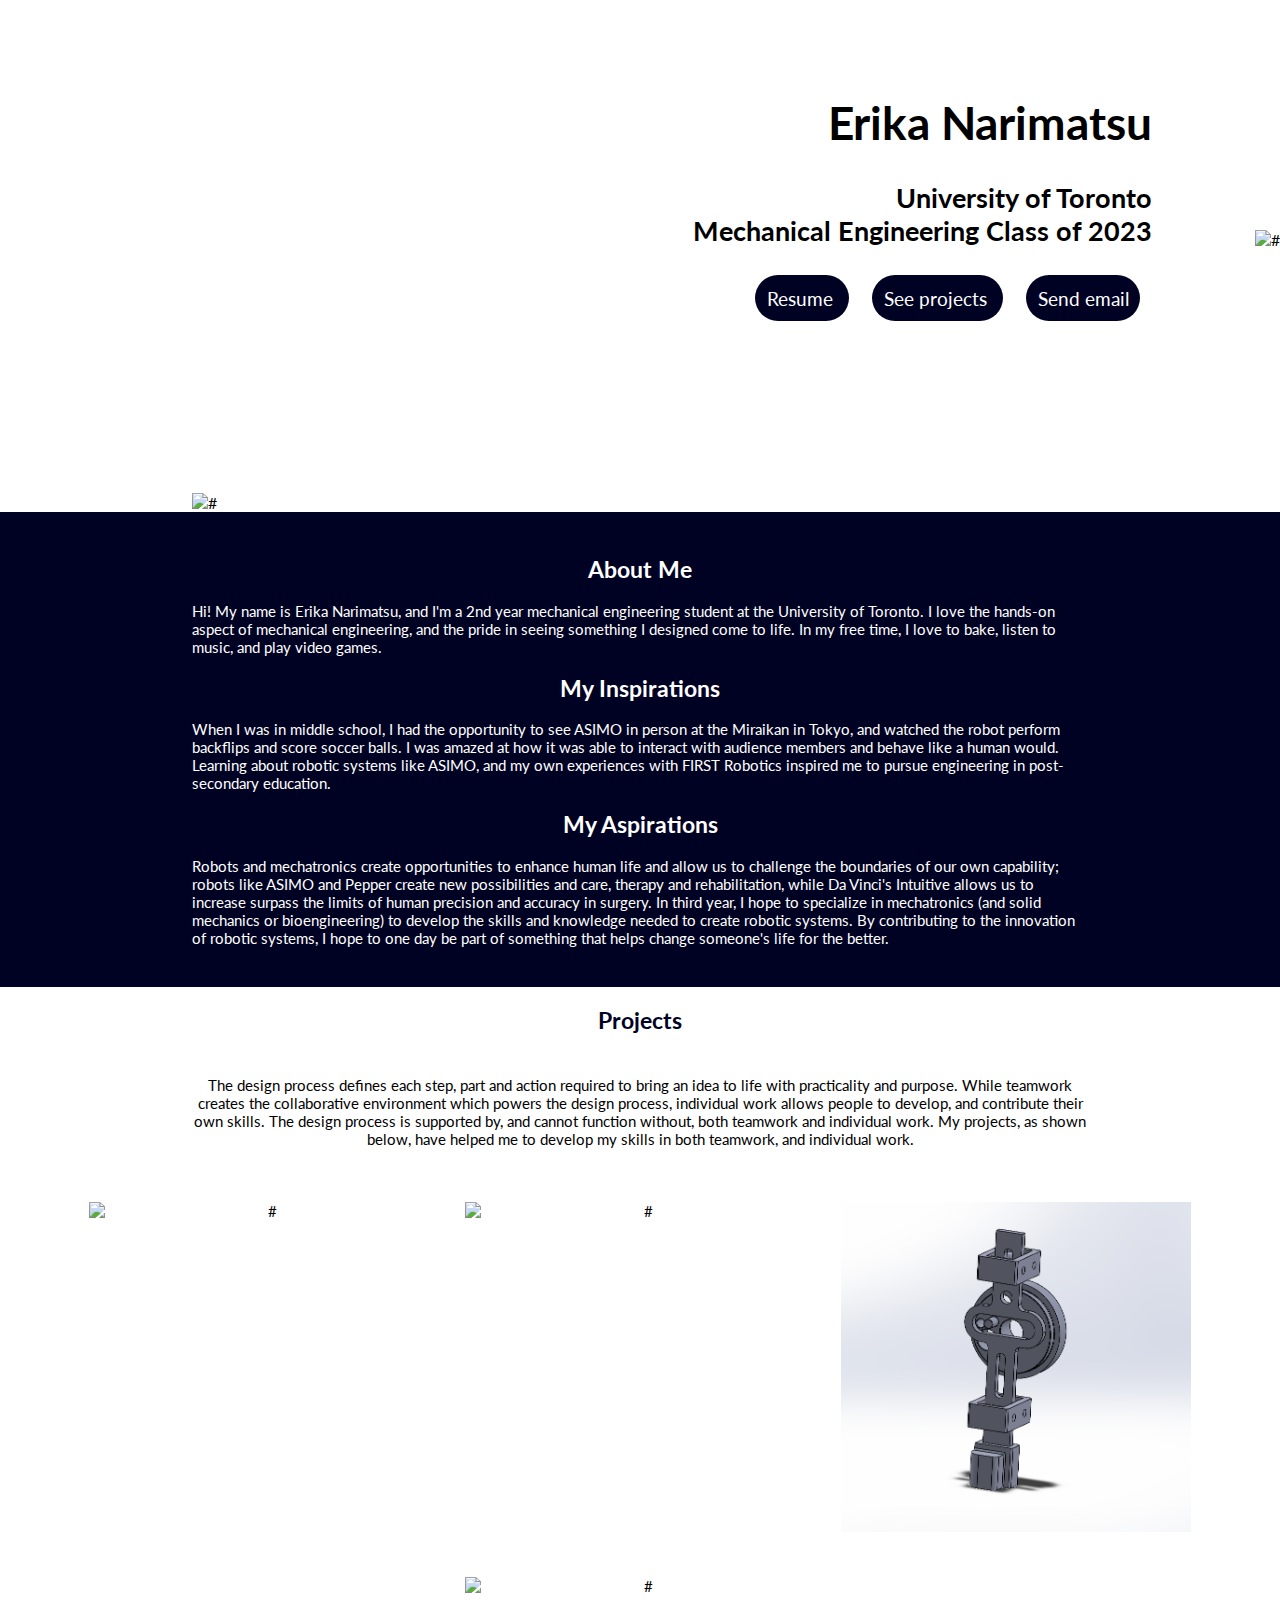
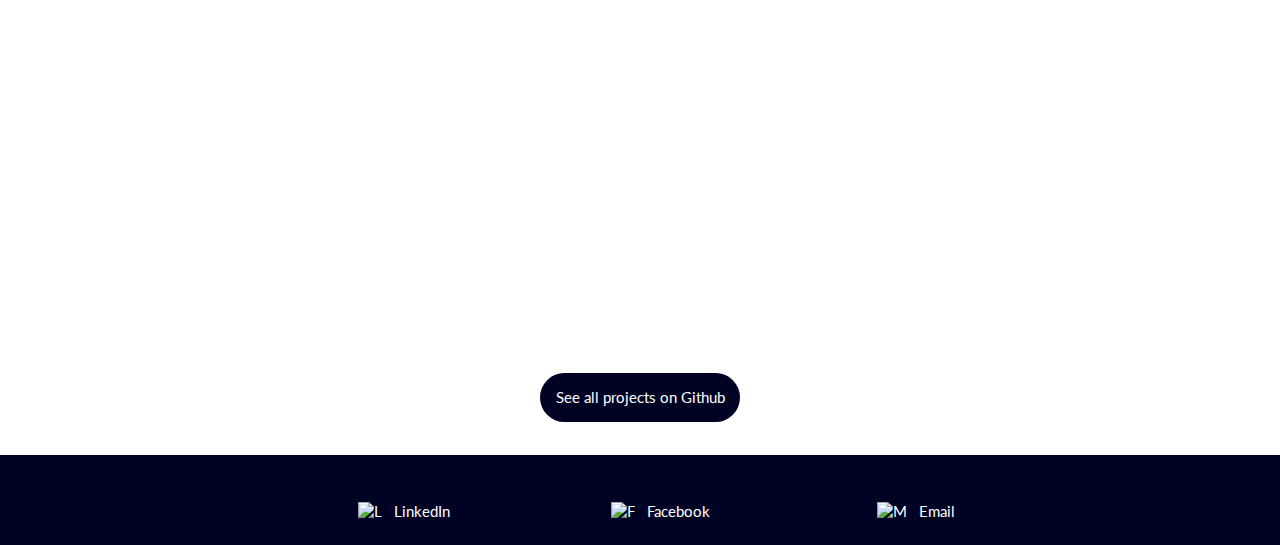
==== commit a078741d: "Update index.html" ====
--- a/Website/index.html
+++ b/Website/index.html
@@ -31,7 +31,7 @@
 			<h2>About Me</h2>
 			<p>Hi! My name is Erika Narimatsu, and I'm a 2nd year mechanical engineering student at the University of Toronto. I love the hands-on aspect of mechanical engineering, and the pride in seeing something I designed come to life. In my free time, I love to bake, listen to music, and play video games.</p>
 			<h2> My Inspirations </h2>
-			<p> When I was in middle school, I had the opportunity to see ASIMO in person at the Miraikan in Tokyo, and watched the robot perform backflips and score soccer balls. I was amazed at how it was able to interact with audience members and behave like a human would. Learning about robotic systems like ASIMO and my own experienced with FIRST Robotics inspired me to pursue engineering in post-secondary education.  </p>
+			<p> When I was in middle school, I had the opportunity to see ASIMO in person at the Miraikan in Tokyo, and watched the robot perform backflips and score soccer balls. I was amazed at how it was able to interact with audience members and behave like a human would. Learning about robotic systems like ASIMO, and my own experiences with FIRST Robotics inspired me to pursue engineering in post-secondary education.  </p>
 			<h2>My Aspirations</h2>
 			<p> Robots and mechatronics create opportunities to enhance human life and allow us to challenge the boundaries of our own capability; robots like ASIMO and Pepper create new possibilities and care, therapy and rehabilitation, while Da Vinci's Intuitive allows us to increase surpass the limits of human precision and accuracy in surgery. In third year, I hope to specialize in mechatronics (and solid mechanics or bioengineering) to develop the skills and knowledge needed to create robotic systems. By contributing to the innovation of robotic systems, I hope to one day be part of something that helps change someone's life for the better.</p>
 		</div>
@@ -82,13 +82,13 @@
 		<footer>
 			<ul>
 				<li>
-					<a href ="https://www.linkedin.com/in/erika-n-255967138/"> 
+					<a href ="https://www.linkedin.com/in/enarimatsu/" target= "_blank"> 
 						<img src="references/linkedin_icon.jpg" target="_blank" alt= "L" width="20" height ="20">
 						&nbsp LinkedIn
 					</a> 
 				</li>
 				<li>
-					<a href ="https://www.facebook.com/airwreckanarimatsoooooo">
+					<a href ="https://www.facebook.com/airwreckanarimatsoooooo" target= "_blank">
 						<img src="references/facebook_icon.png" target="_blank" alt="F" width="20" height ="20">
 						&nbsp Facebook
 					</a>
